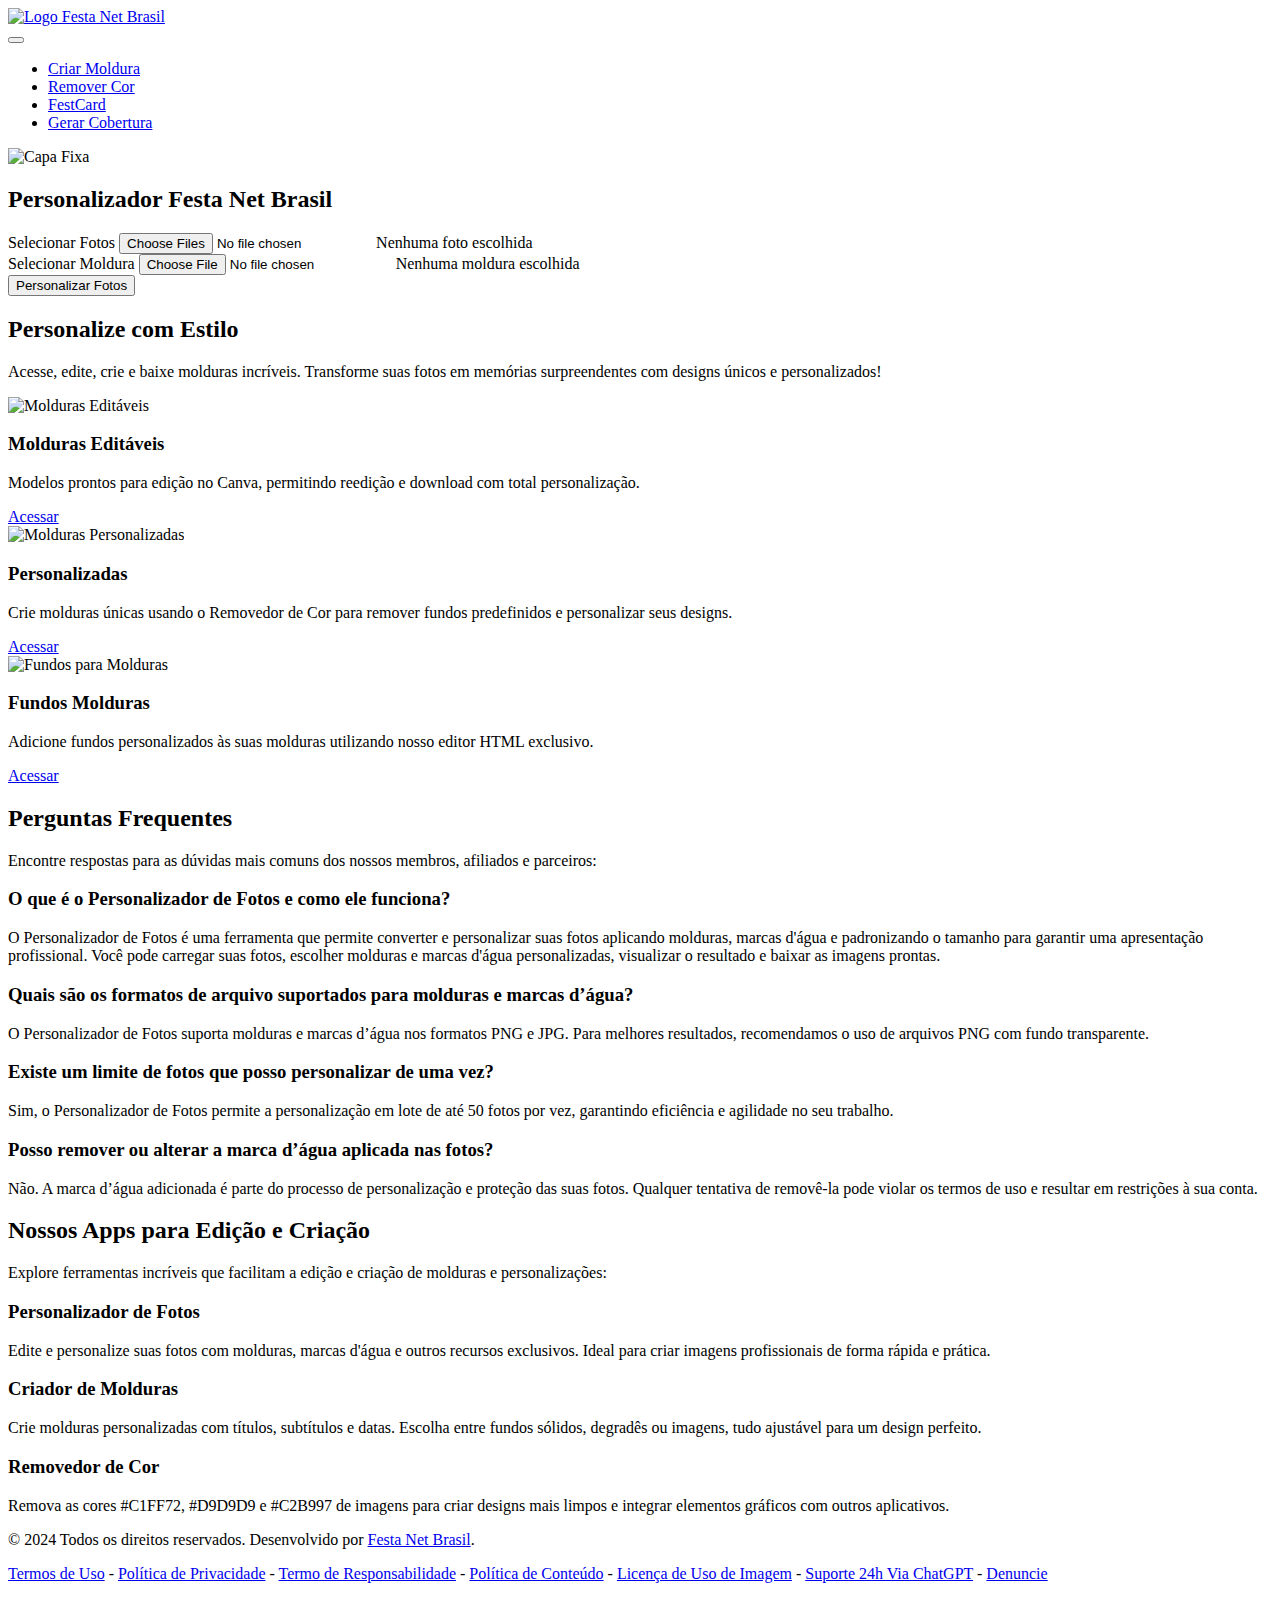
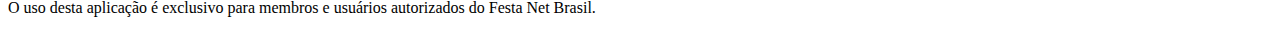
==== index.html @ 69172cc8 "Add files via upload" ====
<!DOCTYPE html>
<html lang="en">
<head>
    <meta charset="UTF-8">
    <meta name="viewport" content="width=device-width, initial-scale=1">
    <title>Festa Net Brasil</title>
    
    <!-- Estilos Gerais e Globais -->
    <link rel="stylesheet" href="css/capafixa.css">
    <link rel="stylesheet" href="css/footer.css">
    <link rel="stylesheet" href="css/layout.css">
    <link rel="stylesheet" href="css/main.css">
    <link rel="stylesheet" href="css/navigation.css">
    <link rel="stylesheet" href="css/typography.css">
    <link rel="stylesheet" href="css/personalizer.css">
    <link rel="stylesheet" href="css/faq.css">
    <link rel="stylesheet" href="css/services.css">
    <link rel="stylesheet" href="css/special-offers.css">


    <!-- Importação das Fontes do Google Fonts -->
    <link href="https://fonts.googleapis.com/css2?family=Alex+Brush&family=Dancing+Script&family=Parisienne&family=Satisfy&display=swap" rel="stylesheet">

    <!-- Biblioteca de Lightbox -->
    <link rel="stylesheet" href="https://cdnjs.cloudflare.com/ajax/libs/lightbox2/2.11.3/css/lightbox.min.css">
</head>
<body>
    <!-- Navegação -->
    <section class="navigation">
        <div class="navigation-container">
            <a href="https://www.festa.net.br/">
                <img src="https://i.ibb.co/VDGyTDz/vazado-h-1.png" alt="Logo Festa Net Brasil" style="display: block;">
                <span style="display: none;">Festa Net Brasil</span>
            </a>
            <button class="menu-toggle" aria-label="Abrir Menu">
                <span></span>
                <span></span>
                <span></span>
            </button>
            <nav class="menu-links">
                <ul>
                    <li><a href="./edit.html">Criar Moldura</a></li>
                    <li><a href="./removedor.html">Remover Cor</a></li>
                    <li><a href="https://sou.festa.net.br/festcard" target="_blank">FestCard</a></li>
                    <li><a href="https://www.festa.net.br/p/verificador-de-senha.html?page=gerador" target="_blank">Gerar Cobertura</a></li>
                </ul>
            </nav>
        </div>
    </section>

    <!-- Capa Fixa -->
    <header class="header-capa">
        <img src="https://i.ibb.co/4TnskdS/fa-120827616.webp" alt="Capa Fixa">
    </header>

    <div class="personalizer-wrapper">
        <section class="personalizer-section">
            <h2>Personalizador Festa Net Brasil</h2>
            <form>
                <!-- Upload de Fotos -->
                <div class="form-group">
                    <label for="images" class="custom-file-upload" id="selectPhotosButton">Selecionar Fotos</label>
                    <input type="file" id="images" accept="image/*" multiple>
                    <span id="imagesPreviewText" class="file-info">Nenhuma foto escolhida</span>
                </div>
                
                <!-- Upload de Moldura -->
                <div class="form-group">
                    <label for="watermark" class="custom-file-upload" id="selectMolduraButton">Selecionar Moldura</label>
                    <input type="file" id="watermark" accept="image/*">
                    <span id="watermarkPreviewText" class="file-info">Nenhuma moldura escolhida</span>
                </div>
                
                <!-- Botão de Ação -->
                <button type="button" id="convertButton" class="action-button">Personalizar Fotos</button>
            </form>
            
            <!-- Pré-visualização -->
            <div id="progressView"></div>
        </section>
    </div>

    <section class="special-offers">
        <div class="special-offers-header">
            <h2>Personalize com Estilo</h2>
            <p>Acesse, edite, crie e baixe molduras incríveis. Transforme suas fotos em memórias surpreendentes com designs únicos e personalizados!</p>
        </div>
        <div class="special-offer-items">
            <div class="special-offer">
                <img src="https://i.ibb.co/4TyqbZn/fa-170607182.webp" alt="Molduras Editáveis">
                <h3>Molduras Editáveis</h3>
                <p>Modelos prontos para edição no Canva, permitindo reedição e download com total personalização.</p>
                <a href="https://www.canva.com/design/DAGF5m9uFSQ/pjjvFkaHg8hkgKW2sQWOKA/view?utm_content=DAGF5m9uFSQ&utm_campaign=designshare&utm_medium=link&utm_source=publishsharelink&mode=preview" class="offer-button">Acessar</a>
            </div>
            <div class="special-offer">
                <img src="https://i.ibb.co/YtqgYrv/fa-170611398.webp" alt="Molduras Personalizadas">
                <h3>Personalizadas</h3>
                <p>Crie molduras únicas usando o Removedor de Cor para remover fundos predefinidos e personalizar seus designs.</p>
                <a href="https://www.canva.com/design/DAGK12uewjc/fevHCaWdQnNEx6gf5H85aA/view?utm_content=DAGK12uewjc&utm_campaign=designshare&utm_medium=link&utm_source=publishsharelink&mode=preview" class="offer-button">Acessar</a>
            </div>
            <div class="special-offer">
                <img src="https://i.ibb.co/SJs0fMt/fa-170614975.webp" alt="Fundos para Molduras">
                <h3>Fundos Molduras</h3>
                <p>Adicione fundos personalizados às suas molduras utilizando nosso editor HTML exclusivo.</p>
                <a href="https://www.canva.com/design/DAGX3izfKsM/8Q1SQljg3qsm9F-Y11OkKQ/view?utm_content=DAGX3izfKsM&utm_campaign=designshare&utm_medium=link&utm_source=publishsharelink&mode=preview" class="offer-button">Acessar</a>
            </div>
        </div>
    </section> 

        <div class="faq-section">
            <section class="faq">
                <div class="faq-header">
                    <h2>Perguntas Frequentes</h2>
                    <p>Encontre respostas para as dúvidas mais comuns dos nossos membros, afiliados e parceiros:</p>
                </div>
                <div class="faq-items">
                    <div class="faq-item">
                        <h3>O que é o Personalizador de Fotos e como ele funciona?</h3>
                        <p>O Personalizador de Fotos é uma ferramenta que permite converter e personalizar suas fotos aplicando molduras, marcas d'água e padronizando o tamanho para garantir uma apresentação profissional. Você pode carregar suas fotos, escolher molduras e marcas d'água personalizadas, visualizar o resultado e baixar as imagens prontas.</p>
                    </div>
                    <div class="faq-item">
                        <h3>Quais são os formatos de arquivo suportados para molduras e marcas d’água?</h3>
                        <p>O Personalizador de Fotos suporta molduras e marcas d’água nos formatos PNG e JPG. Para melhores resultados, recomendamos o uso de arquivos PNG com fundo transparente.</p>
                    </div>
                    <div class="faq-item">
                        <h3>Existe um limite de fotos que posso personalizar de uma vez?</h3>
                        <p>Sim, o Personalizador de Fotos permite a personalização em lote de até 50 fotos por vez, garantindo eficiência e agilidade no seu trabalho.</p>
                    </div>
                    <div class="faq-item">
                        <h3>Posso remover ou alterar a marca d’água aplicada nas fotos?</h3>
                        <p>Não. A marca d’água adicionada é parte do processo de personalização e proteção das suas fotos. Qualquer tentativa de removê-la pode violar os termos de uso e resultar em restrições à sua conta.</p>
                    </div>
                </div>
            </section>
        </div>
        
        <div class="services-section">
            <section class="services">
                <div class="services-header">
                    <h2>Nossos Apps para Edição e Criação</h2>
                    <p>Explore ferramentas incríveis que facilitam a edição e criação de molduras e personalizações:</p>
                </div>
                <div class="service-items">
                    <div class="service">
                        <h3>Personalizador de Fotos</h3>
                        <p>Edite e personalize suas fotos com molduras, marcas d'água e outros recursos exclusivos. Ideal para criar imagens profissionais de forma rápida e prática.</p>
                    </div>
                    <div class="service">
                        <h3>Criador de Molduras</h3>
                        <p>Crie molduras personalizadas com títulos, subtítulos e datas. Escolha entre fundos sólidos, degradês ou imagens, tudo ajustável para um design perfeito.</p>
                    </div>
                    <div class="service">
                        <h3>Removedor de Cor</h3>
                        <p>Remova as cores #C1FF72, #D9D9D9 e #C2B997 de imagens para criar designs mais limpos e integrar elementos gráficos com outros aplicativos.</p>
                    </div>
                </div>
            </section>
        </div>                
    
    <!-- Rodapé -->
    <footer>
        <p>&copy; 2024 Todos os direitos reservados. Desenvolvido por <a href="https://www.festa.net.br/">Festa Net Brasil</a>.</p>
        <p>
            <a href="https://www.festa.net.br/p/termos-de-uso-festa-net-brasil.html">Termos de Uso</a> - 
            <a href="https://www.festa.net.br/p/politica-de-privacidade-festa-net-brasil.html">Política de Privacidade</a> - 
            <a href="https://www.festa.net.br/p/termo-de-responsabilidade-postagens-de.html">Termo de Responsabilidade</a> - 
            <a href="https://www.festa.net.br/p/politica-de-conteudo-da-festa-net-brasil.html">Política de Conteúdo</a> - 
            <a href="https://www.festa.net.br/p/licenca-de-uso-de-imagem-festa-net.html">Licença de Uso de Imagem</a> - 
            <a href="https://chatgpt.com/g/g-glbFicnV7-suporte-festa-net-brasil">Suporte 24h Via ChatGPT</a> - 
            <a href="https://sou.festa.net.br/denuncie">Denuncie</a>
        </p>
        <p>O uso desta aplicação é exclusivo para membros e usuários autorizados do Festa Net Brasil.</p>
    </footer>
    
    <!-- Scripts -->
    <script src="https://cdnjs.cloudflare.com/ajax/libs/lightbox2/2.11.3/js/lightbox-plus-jquery.min.js"></script>
    <script src="js/navigation.js" defer></script>
    <script src="js/personalizer.js" defer></script>
    <script src="js/faq.js"></script>
</body>
</html>
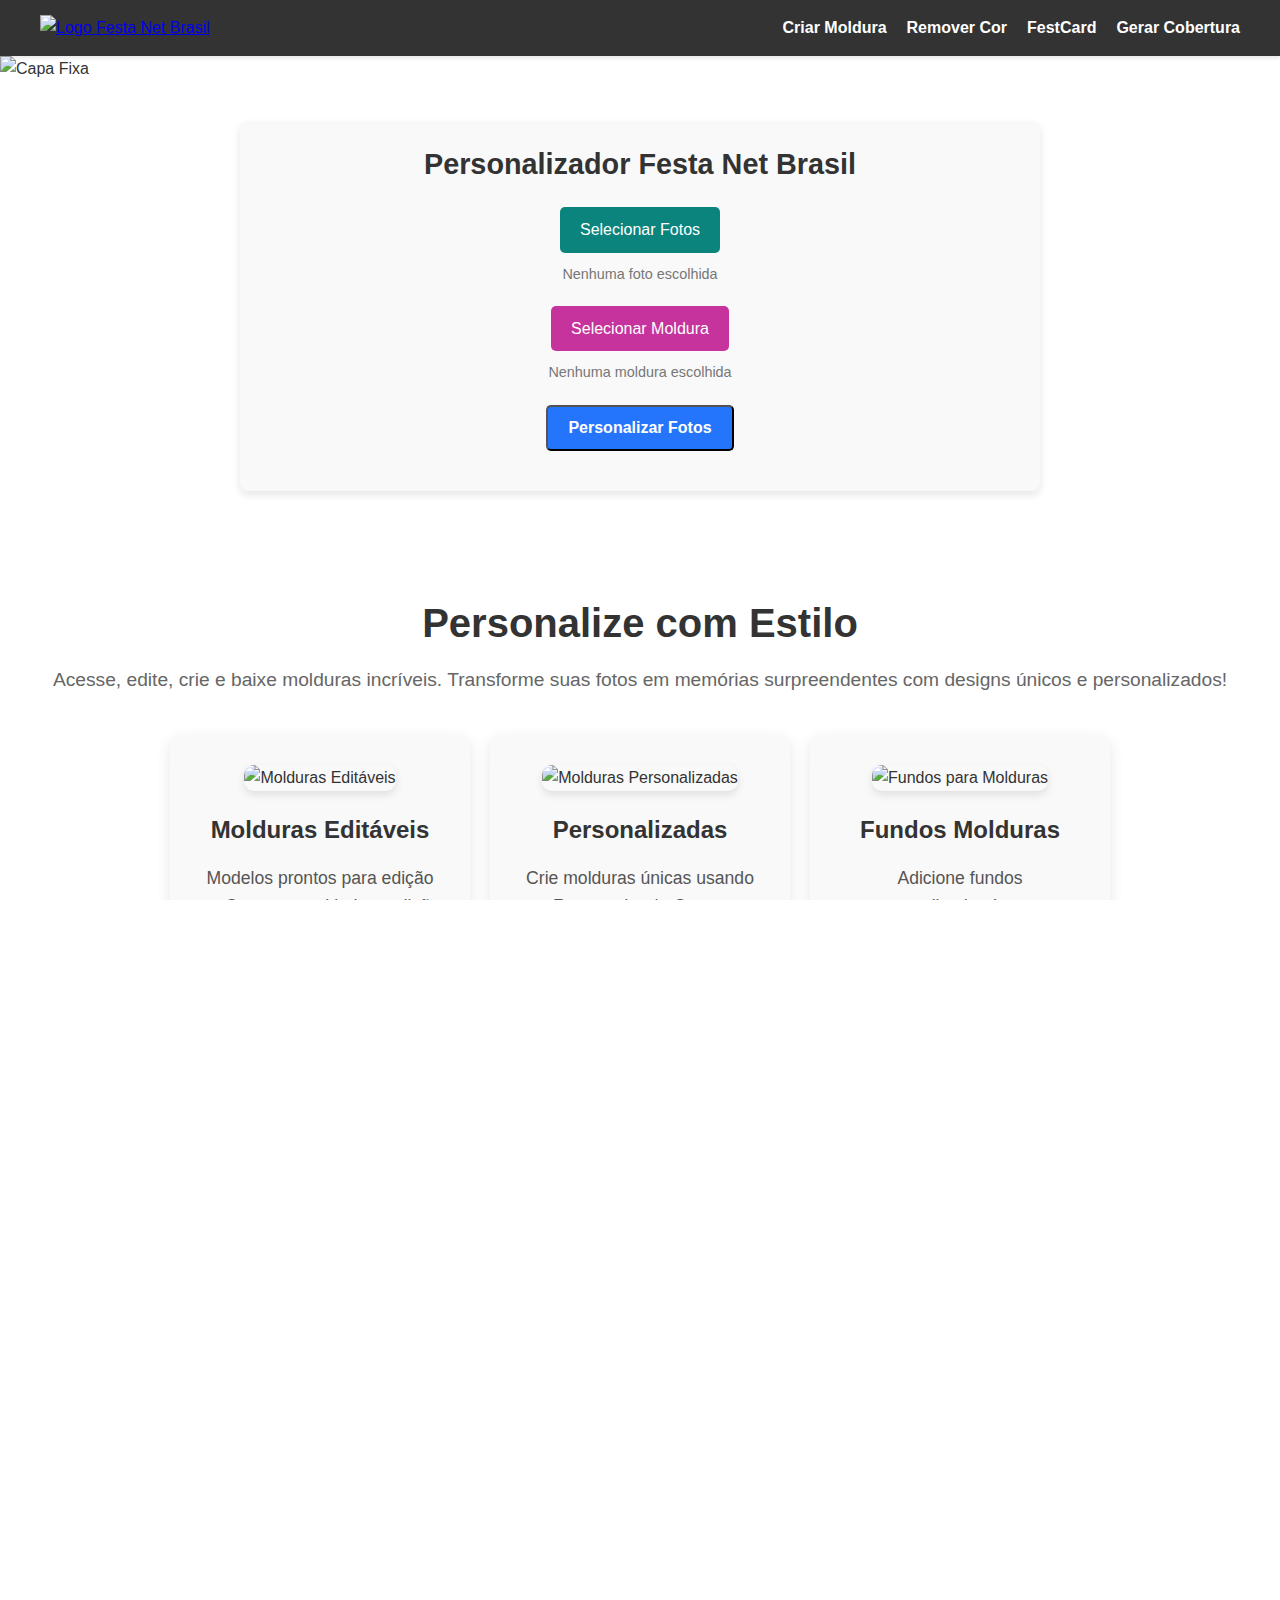
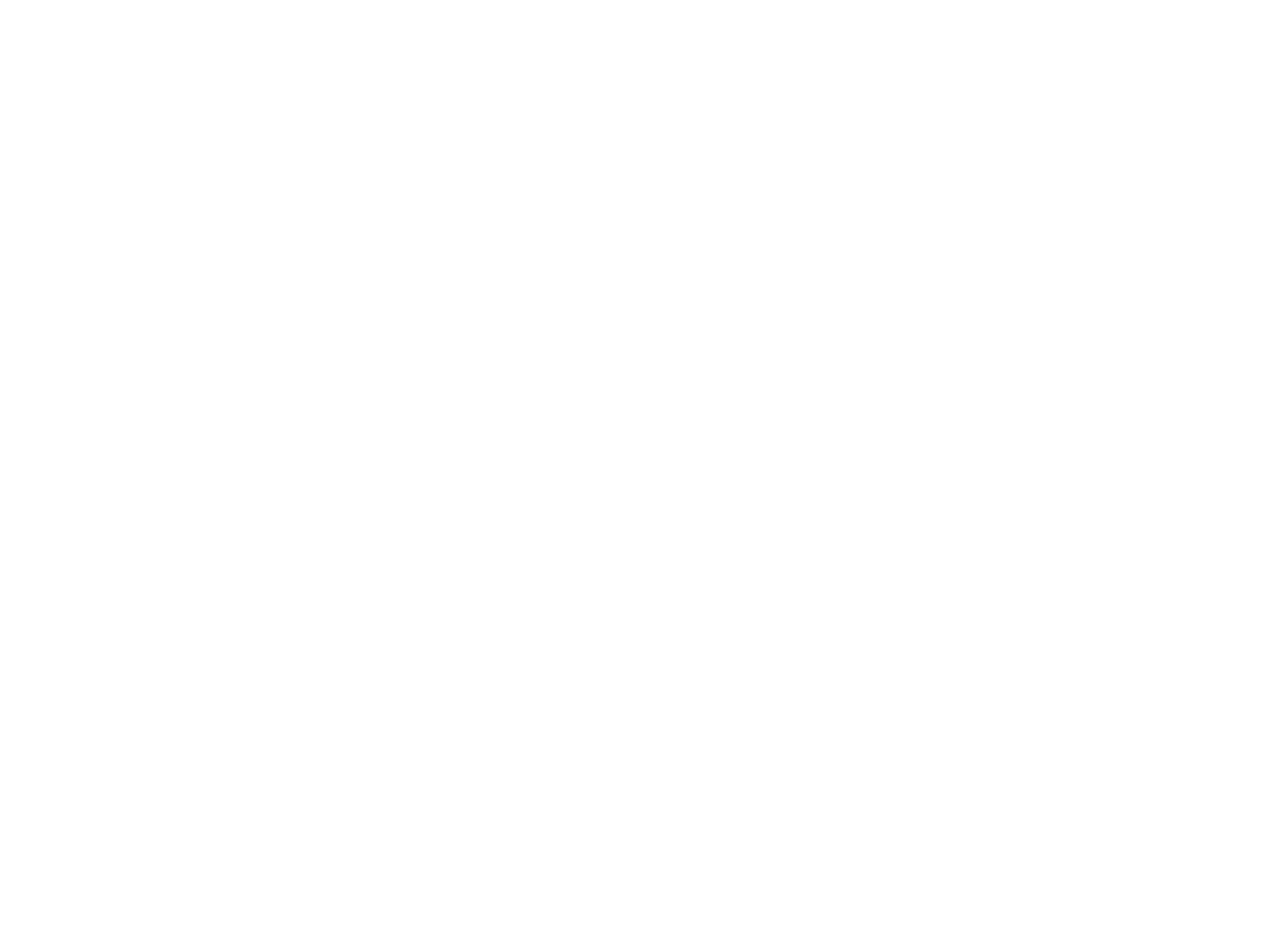
==== commit fb1d3137: "Add files via upload" ====
--- a/index.html
+++ b/index.html
@@ -42,7 +42,7 @@
                     <li><a href="./edit.html">Criar Moldura</a></li>
                     <li><a href="./removedor.html">Remover Cor</a></li>
                     <li><a href="https://sou.festa.net.br/festcard" target="_blank">FestCard</a></li>
-                    <li><a href="https://www.festa.net.br/p/verificador-de-senha.html?page=gerador" target="_blank">Gerar Cobertura</a></li>
+                    <li><a href="https://app.festa.net.br/gerador/" target="_blank">Gerar Cobertura</a></li>
                 </ul>
             </nav>
         </div>
--- a/css/capafixa.css
+++ b/css/capafixa.css
@@ -0,0 +1,30 @@
+/* Capa Fixa */
+.header-capa {
+    position: relative;
+    width: 100%; /* Ocupa 100% da largura disponível */
+    height: auto; /* Ajusta a altura de forma proporcional */
+    overflow: hidden; /* Garante que o conteúdo não ultrapasse o container */
+    margin: 0; /* Remove margens adicionais */
+    padding: 0; /* Remove preenchimentos adicionais */
+}
+
+.header-capa img {
+    width: 100%; /* Ajusta a largura da imagem ao container */
+    height: auto; /* Mantém a proporção da imagem */
+    object-fit: cover; /* Preenche o container mantendo as proporções */
+    object-position: center; /* Centraliza a imagem */
+    display: block; /* Remove espaços extras causados pelo inline-block */
+}
+
+/* Responsividade */
+@media (max-width: 768px) {
+    .header-capa {
+        height: auto; /* Permite que a altura seja ajustada automaticamente */
+    }
+
+    .header-capa img {
+        width: 100%; /* Ajusta a largura da imagem ao container */
+        height: auto; /* Mantém as proporções em telas menores */
+        object-fit: cover; /* Garante que a imagem preencha o container */
+    }
+}--- a/css/footer.css
+++ b/css/footer.css
@@ -0,0 +1,28 @@
+footer {
+    background: #333;
+    color: #fff;
+    text-align: center;
+    padding: 20px;
+    margin-top: auto;
+}
+
+footer p {
+    font-size: 0.9em;
+}
+
+/* Link style */
+footer a {
+    color: #d9d9d9; /* Icy white color */
+    text-decoration: none;
+}
+
+/* Responsividade */
+@media (max-width: 768px) {
+    footer {
+        padding: 15px;
+    }
+
+    footer p {
+        font-size: 0.8em;
+    }
+}--- a/css/layout.css
+++ b/css/layout.css
@@ -0,0 +1,25 @@
+/* Sistema de Grid Global */
+.container {
+    display: flex;
+    flex-wrap: wrap; /* Permite quebra de linha */
+    justify-content: space-between;
+    gap: 20px;
+}
+
+.row {
+    display: flex;
+    flex-wrap: wrap;
+    gap: 20px;
+    justify-content: space-between;
+}
+
+.col {
+    flex: 1 1 calc(33.333% - 20px); /* 3 colunas por linha */
+    box-sizing: border-box;
+}
+
+/* Espaço adicional para sessões, se necessário */
+body {
+    margin: 0; /* Remove margens automáticas */
+    padding: 0; /* Remove padding adicional */
+}
--- a/css/main.css
+++ b/css/main.css
@@ -0,0 +1,35 @@
+/* Reset de Margens e Configuração Global */
+* {
+    margin: 0;
+    padding: 0;
+    box-sizing: border-box; /* Inclui borda e padding no tamanho total */
+}
+
+html, body {
+    overflow-x: hidden; /* Impede deslocamento horizontal */
+    width: 100%;
+    height: 100%;
+    font-family: 'Montserrat', sans-serif;
+    color: #333;
+}
+
+/* Footer Global */
+footer {
+    background: #333;
+    color: #fff;
+    text-align: center;
+    padding: 15px 20px;
+    margin-top: 20px;
+    font-size: 0.9em;
+}
+
+footer p {
+    margin: 0;
+}
+
+/* Responsividade */
+@media (max-width: 480px) {
+    footer p {
+        font-size: 0.8em; /* Texto menor no rodapé */
+    }
+}
--- a/css/navigation.css
+++ b/css/navigation.css
@@ -0,0 +1,163 @@
+/* Estilo da NavegaÃ§Ã£o */
+.navigation {
+    background: #333; /* Cor de fundo escura */
+    color: #fff; /* Texto branco */
+    padding: 15px 20px; /* EspaÃ§amento interno */
+    box-shadow: 0 2px 4px rgba(0, 0, 0, 0.1); /* Adiciona uma sombra sutil */
+    width: 100%; /* Ocupa toda a largura da tela */
+    position: relative;
+    z-index: 1000; /* Garante que estÃ¡ acima de outros elementos */
+}
+
+/* Container Principal */
+.navigation-container {
+    display: flex;
+    justify-content: space-between; /* EspaÃ§o entre logo e menu */
+    align-items: center;
+    max-width: 1200px;
+    margin: 0 auto;
+}
+
+/* Logo do Site */
+.site-logo a {
+    font-size: 1.5rem;
+    font-weight: bold;
+    color: #fff;
+    text-decoration: none;
+    transition: color 0.3s ease;
+    display: flex;
+    align-items: center;
+}
+
+/* Logo como imagem */
+.site-logo a img {
+    max-height: 50px;
+    margin-right: 10px;
+    display: block;
+}
+
+/* TÃ­tulo substituto para logo */
+.site-logo a span {
+    display: none; /* Oculto por padrÃ£o */
+    font-size: 1.2rem;
+    font-weight: bold;
+    color: #fff;
+}
+
+/* Exibe o tÃ­tulo caso a logo esteja oculta */
+.site-logo a.no-logo img {
+    display: none; /* Oculta a imagem da logo */
+}
+
+.site-logo a.no-logo span {
+    display: block; /* Exibe o tÃ­tulo */
+}
+
+/* Hover na logo */
+.site-logo a:hover {
+    color: #2575fc; /* Cor ao passar o mouse */
+}
+
+/* Menu Links */
+.menu-links {
+    display: flex; /* Links em linha */
+    list-style: none;
+    gap: 20px; /* EspaÃ§amento entre os itens */
+}
+
+.menu-links ul {
+    display: flex; /* Links em linha */
+    gap: 20px; /* EspaÃ§amento entre os itens */
+    padding: 0;
+    margin: 0;
+    list-style: none; /* Remove os marcadores de lista */
+}
+
+.menu-links ul li {
+    margin: 0; /* Remove margens padrÃ£o */
+}
+
+.menu-links ul li a {
+    font-size: 1rem;
+    color: #fff;
+    text-decoration: none;
+    font-weight: 600;
+    transition: color 0.3s ease;
+}
+
+.menu-links ul li a:hover {
+    color: #2575fc; /* Cor ao passar o mouse */
+}
+
+/* Ãcone Hamburguer */
+.menu-toggle {
+    display: none; /* Oculta em telas grandes */
+    flex-direction: column;
+    justify-content: space-around;
+    width: 30px;
+    height: 20px;
+    background: none;
+    border: none;
+    cursor: pointer;
+    z-index: 1100;
+}
+
+.menu-toggle span {
+    display: block;
+    width: 100%;
+    height: 3px;
+    background: #fff;
+    border-radius: 2px;
+    transition: transform 0.3s ease, background 0.3s ease;
+}
+
+/* Responsividade */
+@media (max-width: 768px) {
+    /* Mostra o Ã­cone hamburguer */
+    .menu-toggle {
+        display: flex;
+    }
+
+    /* Oculta os links por padrÃ£o */
+    .menu-links {
+        display: none;
+        position: absolute;
+        top: 100%;
+        right: 0;
+        background: #333;
+        box-shadow: 0 4px 6px rgba(0, 0, 0, 0.2);
+        width: 100%;
+        flex-direction: column; /* Coluna no responsivo */
+        gap: 15px; /* EspaÃ§amento entre os itens */
+        padding: 20px;
+    }
+
+    .menu-links.active {
+        display: flex;
+    }
+
+    /* Links alinhados Ã  esquerda no responsivo */
+    .menu-links ul {
+        flex-direction: column;
+        text-align: left;
+    }
+
+    .menu-links ul li a {
+        text-align: left;
+    }
+
+    /* Tamanho reduzido para logo e tÃ­tulo no responsivo */
+    .site-logo a img {
+        max-height: 40px; /* Reduz tamanho da imagem */
+    }
+
+    .site-logo a span {
+        font-size: 1rem; /* Reduz tamanho do texto */
+    }
+}
+
+@media (max-width: 480px) {
+    .navigation .site-logo a {
+        font-size: 1rem; /* Reduz o tamanho da fonte */
+    }
+}--- a/css/typography.css
+++ b/css/typography.css
@@ -0,0 +1,46 @@
+/* Tipografia Global */
+body {
+    font-size: 16px; /* Tamanho base */
+    line-height: 1.6;
+}
+
+h1, h2, h3, h4, h5, h6 {
+    margin: 0 0 10px;
+    font-weight: 700;
+}
+
+p {
+    margin: 0 0 20px;
+    font-weight: 400;
+}
+
+/* Tipografia Responsiva */
+@media (max-width: 768px) {
+    h1 {
+        font-size: 2em; /* 32px */
+    }
+    h2 {
+        font-size: 1.75em; /* 28px */
+    }
+    h3 {
+        font-size: 1.5em; /* 24px */
+    }
+    body {
+        font-size: 15px; /* Texto ligeiramente menor */
+    }
+}
+
+@media (max-width: 480px) {
+    h1 {
+        font-size: 1.8em; /* 29px */
+    }
+    h2 {
+        font-size: 1.5em; /* 24px */
+    }
+    h3 {
+        font-size: 1.25em; /* 20px */
+    }
+    body {
+        font-size: 14px; /* Texto ainda menor para telas pequenas */
+    }
+}
--- a/css/personalizer.css
+++ b/css/personalizer.css
@@ -0,0 +1,101 @@
+/* Sessão Principal */
+.personalizer-wrapper {
+    margin: 40px 0;
+}
+
+/* Estilo da Sessão */
+.personalizer-section {
+    max-width: 800px;
+    margin: 0 auto;
+    padding: 20px;
+    background-color: #f9f9f9;
+    border-radius: 8px;
+    box-shadow: 0 4px 8px rgba(0, 0, 0, 0.1);
+    text-align: center;
+}
+
+.personalizer-section h2 {
+    font-size: 1.8rem;
+    color: #333;
+    margin-bottom: 20px;
+}
+
+.form-group {
+    margin: 20px 0;
+    text-align: center;
+    display: flex;
+    flex-direction: column; /* Força o empilhamento dos elementos */
+    align-items: center;    /* Centraliza os elementos */
+}
+
+.custom-file-upload {
+    padding: 10px 20px;
+    color: white;
+    border-radius: 5px;
+    font-size: 1rem;
+    background-color: #0a847d;
+    display: inline-block;
+    cursor: pointer;
+    transition: opacity 0.3s ease;
+    margin-bottom: 10px; /* Adiciona espaço entre botão e descrição */
+}
+
+#selectMolduraButton {
+    background-color: #c6339c;
+}
+
+.custom-file-upload:hover {
+    opacity: 0.8;
+}
+
+input[type="file"] {
+    display: none;
+}
+
+.file-info {
+    font-size: 0.9rem;
+    color: #777;
+}
+
+.action-button {
+    padding: 12px 20px;
+    background-color: #2575fc;
+    color: white;
+    font-size: 1rem;
+    font-weight: bold;
+    border-radius: 5px;
+    cursor: pointer;
+    transition: background-color 0.3s ease;
+}
+
+.action-button:hover {
+    background-color: #1e63cc;
+}
+
+#progressView {
+    margin-top: 20px;
+    text-align: center;
+}
+
+#progressView img {
+    max-width: 100%;
+    height: auto;
+    display: block;
+    margin: 20px auto;
+}
+
+/* Responsividade */
+@media screen and (max-width: 768px) {
+    .personalizer-section {
+        padding: 10px;
+    }
+
+    .custom-file-upload,
+    .action-button {
+        width: 100%;
+    }
+
+    .file-info {
+        font-size: 0.8rem;
+    }
+}
--- a/css/faq.css
+++ b/css/faq.css
@@ -0,0 +1,94 @@
+.faq {
+    background: #fff;
+    padding: 60px 20px;
+    text-align: center;
+}
+
+.faq-header {
+    margin-bottom: 40px;
+}
+
+.faq-header h2 {
+    font-size: 2.5em;
+    color: #333;
+    margin-bottom: 10px;
+}
+
+.faq-header p {
+    font-size: 1.2em;
+    color: #666;
+}
+
+.faq-items {
+    max-width: 800px;
+    margin: 0 auto;
+    text-align: left;
+}
+
+.faq-item {
+    margin-bottom: 20px;
+    border: 1px solid #ddd;
+    border-radius: 8px;
+    overflow: hidden;
+    transition: all 0.3s ease;
+}
+
+.faq-item h3 {
+    font-size: 1.5em;
+    color: #1e232b;
+    cursor: pointer;
+    padding: 15px;
+    margin: 0;
+    background: #f9f9f9;
+    transition: background 0.3s ease, color 0.3s ease;
+}
+
+.faq-item h3:hover {
+    background: #ebe9e9;
+    color: #1e232b;
+}
+
+.faq-item p {
+    font-size: 1.1em;
+    color: #1e232b;
+    padding: 15px;
+    margin: 0;
+    display: none; /* Oculta o texto por padrão */
+}
+
+.faq-item.active p {
+    display: block; /* Mostra o texto quando ativo */
+}
+
+/* Responsividade */
+@media (max-width: 768px) {
+    .faq-header h2 {
+        font-size: 2em;
+    }
+
+    .faq-header p {
+        font-size: 1em;
+    }
+
+    .faq-items {
+        padding: 0 10px;
+    }
+}
+
+@media (max-width: 480px) {
+    .faq-header h2 {
+        font-size: 1.8em;
+    }
+
+    .faq-header p {
+        font-size: 0.9em;
+    }
+
+    .faq-item h3 {
+        font-size: 1.3em;
+    }
+
+    .faq-item p {
+        font-size: 0.9em;
+    }
+}
--- a/css/services.css
+++ b/css/services.css
@@ -0,0 +1,84 @@
+/* services.css */
+.services-section {
+    background: #f0f0f0; /* Cor do fundo */
+    padding: 0; /* Remove espaçamentos externos */
+    margin: 0; /* Garante que o fundo ocupe toda a largura */
+}
+
+.services {
+    max-width: 1200px; /* Centraliza o conteúdo */
+    margin: 0 auto; /* Centraliza horizontalmente */
+    padding: 60px 20px; /* Espaçamento interno */
+    text-align: center;
+}
+
+.services-header {
+    margin-bottom: 40px;
+}
+
+.services-header h2 {
+    font-size: 2.5em;
+    color: #333;
+    margin-bottom: 10px;
+}
+
+.services-header p {
+    font-size: 1.2em;
+    color: #666;
+}
+
+.service-items {
+    display: flex;
+    justify-content: center;
+    gap: 20px;
+    flex-wrap: wrap;
+}
+
+.service {
+    background: #fff;
+    padding: 30px;
+    border-radius: 10px;
+    box-shadow: 0 5px 15px rgba(0, 0, 0, 0.1);
+    max-width: 300px;
+    text-align: left;
+}
+
+.service h3 {
+    font-size: 1.8em;
+    color: #333;
+    margin-bottom: 15px;
+}
+
+.service p {
+    font-size: 1.1em;
+    color: #555;
+}
+
+/* Responsividade */
+@media (max-width: 768px) {
+    .service-items {
+        flex-wrap: wrap; /* Permite quebra de linha */
+    }
+
+    .service {
+        max-width: 100%; /* Alinha em uma coluna */
+    }
+}
+
+@media (max-width: 480px) {
+    .services-header h2 {
+        font-size: 2em;
+    }
+
+    .services-header p {
+        font-size: 1em;
+    }
+
+    .service h3 {
+        font-size: 1.5em;
+    }
+
+    .service p {
+        font-size: 1em;
+    }
+}
--- a/css/special-offers.css
+++ b/css/special-offers.css
@@ -0,0 +1,74 @@
+/* special-offers.css */
+.special-offers {
+    background: #fff;
+    padding: 60px 20px;
+    text-align: center;
+}
+
+.special-offers-header {
+    margin-bottom: 40px;
+}
+
+.special-offers-header h2 {
+    font-size: 2.5em;
+    color: #333;
+    margin-bottom: 10px;
+}
+
+.special-offers-header p {
+    font-size: 1.2em;
+    color: #666;
+}
+
+.special-offer-items {
+    display: flex;
+    justify-content: center;
+    gap: 20px;
+    flex-wrap: wrap;
+}
+
+.special-offer {
+    background: #f9f9f9;
+    padding: 30px;
+    border-radius: 10px;
+    box-shadow: 0 5px 15px rgba(0, 0, 0, 0.1);
+    max-width: 300px;
+    text-align: center;
+}
+
+.special-offer img {
+    width: 100%;
+    height: auto;
+    border-radius: 10px;
+    margin-bottom: 20px;
+    box-shadow: 0 4px 8px rgba(0, 0, 0, 0.1);
+}
+
+.special-offer h3 {
+    font-size: 1.5em;
+    color: #333;
+    margin-bottom: 15px;
+}
+
+.special-offer p {
+    font-size: 1.1em;
+    color: #555;
+}
+
+.special-offer .offer-button {
+    display: inline-block;
+    margin-top: 15px;
+    background-color: #2575fc;
+    color: #fff;
+    padding: 10px 20px;
+    text-decoration: none;
+    border-radius: 30px;
+    transition: background 0.3s ease, transform 0.3s ease;
+    font-size: 1em;
+}
+
+.special-offer .offer-button:hover {
+    background-color: #1b5bbf;
+    transform: scale(1.05);
+}
+
